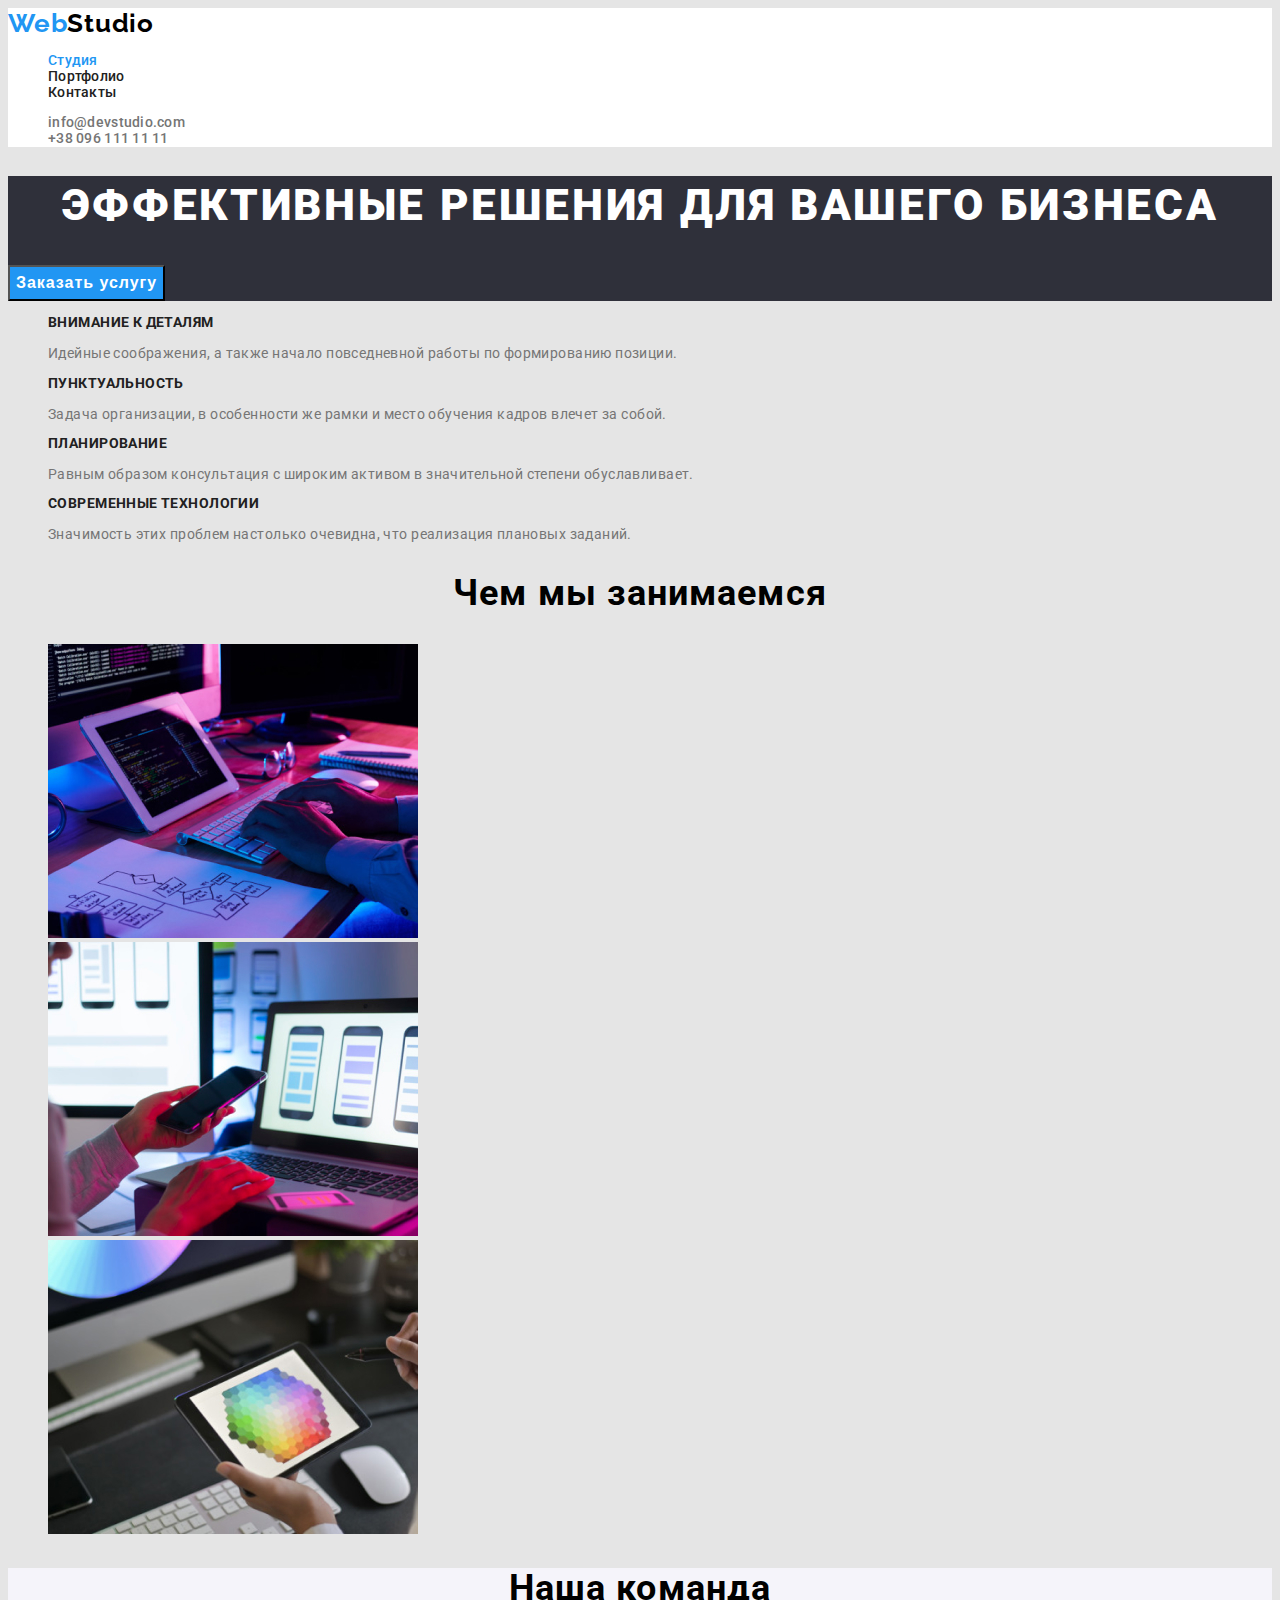
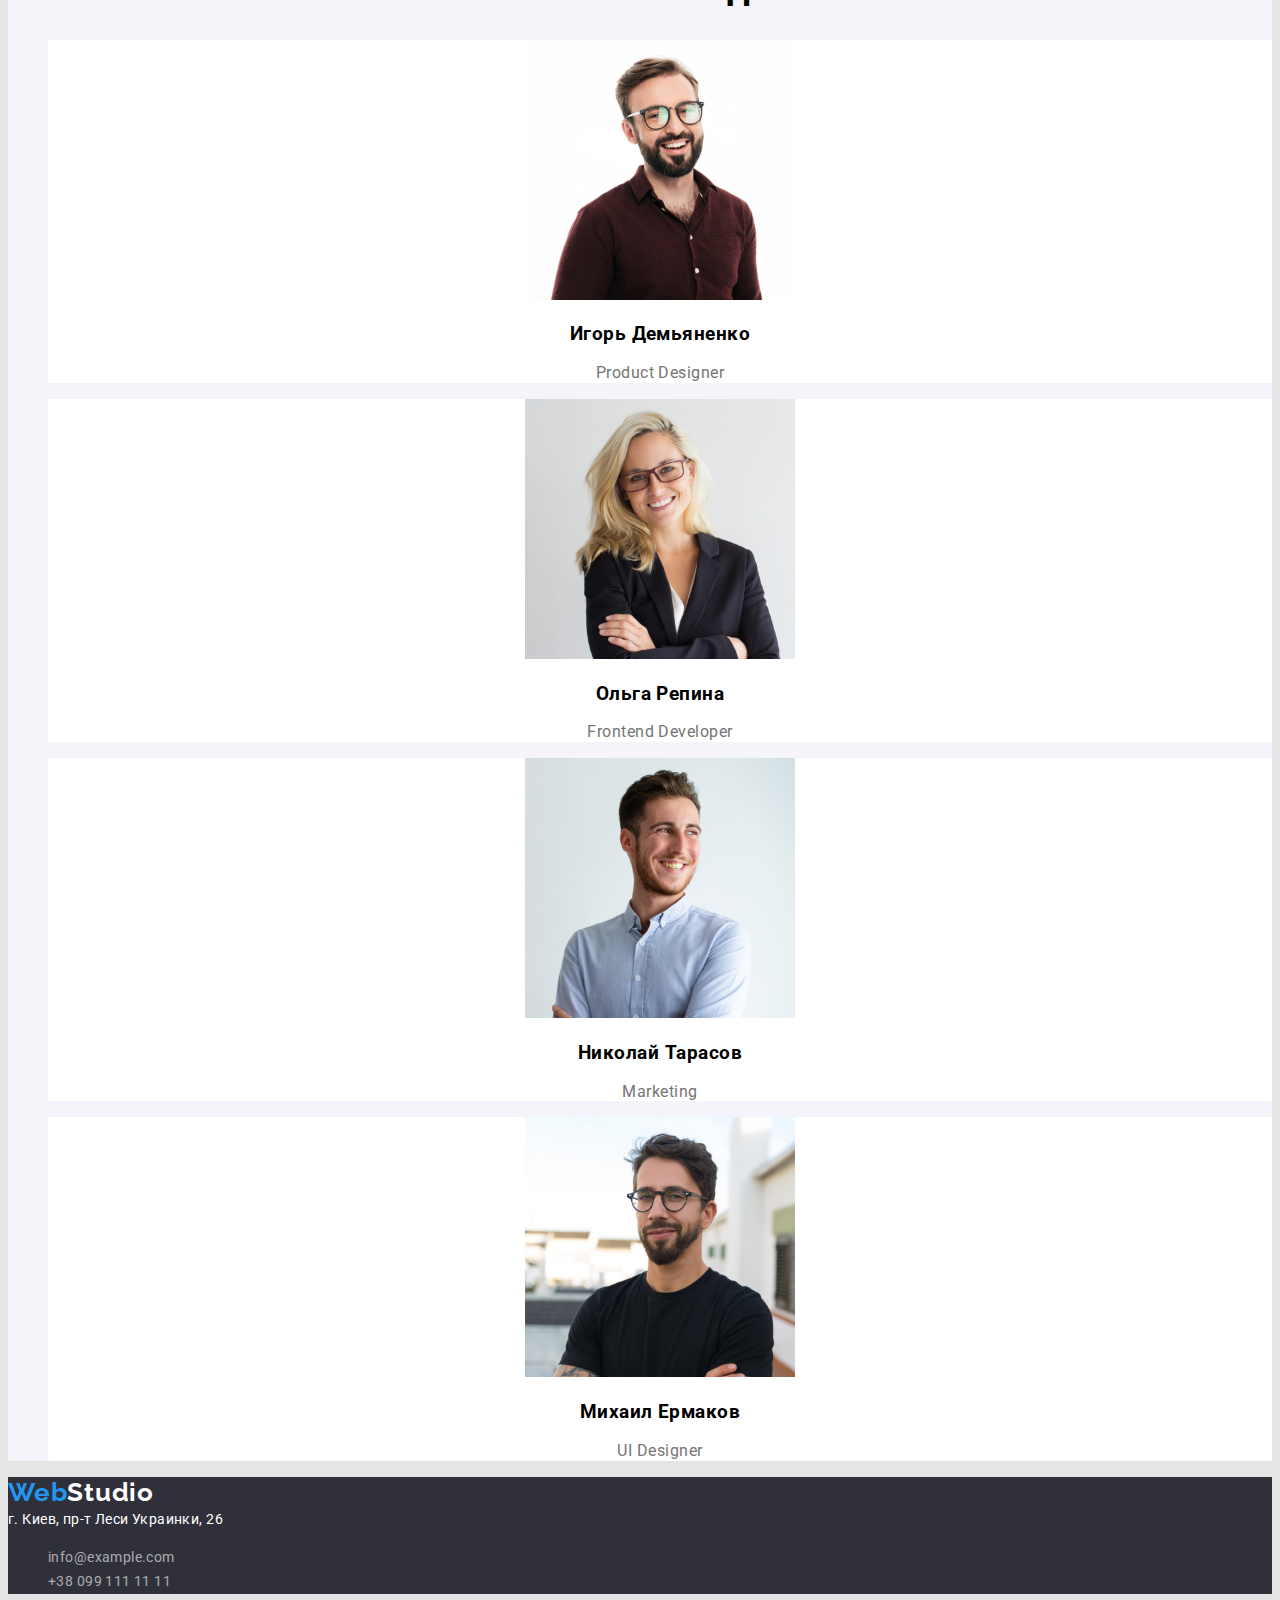
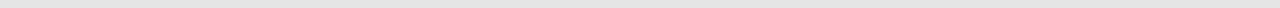
==== index.html @ dd188d8b "Added clone Homework#2" ====
<!DOCTYPE html>
<html lang="ru">
  <head>
    <meta charset="UTF-8" />
    <meta http-equiv="X-UA-Compatible" content="IE=edge" />
    <meta name="viewport" content="width=device-width, initial-scale=1.0" />
    <title>Веб студия</title>
    <link rel="preconnect" href="https://fonts.gstatic.com" />
    <link
      href="https://fonts.googleapis.com/css2?family=Raleway:wght@700&family=Roboto:wght@400;500;700;900&display=swap"
      rel="stylesheet"
    />
    <link
      rel="stylesheet"
      href="https://cdnjs.cloudflare.com/ajax/libs/modern-normalize/1.0.0/modern-normalize.min.css"
      integrity="sha512-ISS7cAi1PEhQ8jnbJpJZMd29NlhNj4AWYyLOSp2CE/CsHxTCu+r+t0D2yoJudVrd0/8fTVPUVDzY5Tvli75u/g=="
      crossorigin="anonymous"
    />
    <link rel="stylesheet" href="./css/styles.css" />
  </head>
  <body>
    <!-- HEADER -->
    <header class="header">
      <nav class="nav">
        <a class="logo link" href="./index.html" lang="en"
          >Web<span class="logo-black">Studio</span>
        </a>
        <ul class="nav-list list">
          <li class="nav-item">
            <a class="nav-link link current" href="./index.html">Студия</a>
          </li>
          <li class="nav-item">
            <a class="nav-link link" href="./portfolio.html">Портфолио</a>
          </li>
          <li class="nav-item">
            <a class="nav-link link" href="">Контакты</a>
          </li>
        </ul>
      </nav>
      <ul class="contact-list list">
        <li class="contact-item">
          <a class="contact-link link" href="mailto:info@devstudio.com"
            >info@devstudio.com
          </a>
        </li>
        <li class="contact-item">
          <a class="contact-link link" href="tel:+380961111111"
            >+38 096 111 11 11
          </a>
        </li>
      </ul>
    </header>

    <main>
      <!-- HERO -->
      <section class="hero">
        <h1 class="hero-title">Эффективные решения для вашего бизнеса</h1>
        <button class="modal-button" type="button">Заказать услугу</button>
      </section>
      <!-- ABOUT -->
      <section class="about">
        <h2 class="section-title title-hidden">Почему выбирают нас</h2>
        <ul class="about-list list">
          <li class="about-item">
            <h3 class="about-item-title">Внимание к деталям</h3>
            <p class="about-item-description">
              Идейные соображения, а также начало повседневной работы по
              формированию позиции.
            </p>
          </li>
          <li class="about-item">
            <h3 class="about-item-title">Пунктуальность</h3>
            <p class="about-item-description">
              Задача организации, в особенности же рамки и место обучения кадров
              влечет за собой.
            </p>
          </li>
          <li class="about-item">
            <h3 class="about-item-title">Планирование</h3>
            <p class="about-item-description">
              Равным образом консультация с широким активом в значительной
              степени обуславливает.
            </p>
          </li>
          <li class="about-item">
            <h3 class="about-item-title">Современные технологии</h3>
            <p class="about-item-description">
              Значимость этих проблем настолько очевидна, что реализация
              плановых заданий.
            </p>
          </li>
        </ul>
      </section>
      <!-- SERVICES -->
      <section class="services">
        <h2 class="section-title">Чем мы занимаемся</h2>
        <ul class="services-list list">
          <li class="services-item">
            <img
              src="./images/services/img.jpg"
              alt="верстка сайта"
              width="370"
              height="294"
            />
          </li>
          <li class="services-item">
            <img
              src="./images/services/img-1.jpg"
              alt="мобильная адаптация сайта"
              width="370"
              height="294"
            />
          </li>
          <li class="services-item">
            <img
              src="./images/services/img-2.jpg"
              alt="создание дизайна сайта"
              width="370"
              height="294"
            />
          </li>
        </ul>
      </section>
      <!-- OUR TEAM -->
      <section class="team">
        <h2 class="section-title">Наша команда</h2>
        <ul class="team-list list">
          <li class="team-card">
            <img
              src="./images/team/img.jpg"
              alt="Фото Игорь Демьяненко"
              width="270"
              height="260"
            />
            <h3 class="team-title">Игорь Демьяненко</h3>
            <p class="team-description" lang="en">Product Designer</p>
          </li>
          <li class="team-card">
            <img
              src="./images/team/img-1.jpg"
              alt="фото Ольга Репина"
              width="270"
              height="260"
            />
            <h3 class="team-title">Ольга Репина</h3>
            <p class="team-description" lang="en">Frontend Developer</p>
          </li>
          <li class="team-card">
            <img
              src="./images/team/img-2.jpg"
              alt="фото Николай Тарасов"
              width="270"
              height="260"
            />
            <h3 class="team-title">Николай Тарасов</h3>
            <p class="team-description" lang="en">Marketing</p>
          </li>
          <li class="team-card">
            <img
              src="./images/team/img-3.jpg"
              alt="фото Михаил Ермаков"
              width="270"
              height="260"
            />
            <h3 class="team-title">Михаил Ермаков</h3>
            <p class="team-description" lang="en">UI Designer</p>
          </li>
        </ul>
      </section>
    </main>
    <!-- FOOTER -->
    <footer class="footer">
      <a class="logo link" href="" lang="en"
        >Web<span class="logo-white">Studio</span>
      </a>
      <address class="address">
        <a
          class="address-link link"
          href="https://goo.gl/maps/NgNXpfJPbguRKjWw9"
          target="_blank"
          rel="noreferrer noopener"
          >г. Киев, пр-т Леси Украинки, 26
        </a>
        <ul class="footer-contact-list list">
          <li class="footer-contact-item">
            <a class="footer-contact-link link" href="mailto:info@example.com"
              >info@example.com
            </a>
          </li>
          <li class="footer-contact-item">
            <a class="footer-contact-link link" href="tel:+380991111111"
              >+38 099 111 11 11
            </a>
          </li>
        </ul>
      </address>
    </footer>
  </body>
</html>
---- css/styles.css ----
/* Roboto 900 700 500 400 */
/* Raleway 700 */
:root {
  --main-font: 'Roboto', sans-serif;
  --secondary-font: 'Raleway', sans-serif;
  --primary-text-color: #212121;
  --secondary-text-color: #757575;
  --white-color: #ffffff;
  --black-color: #000000;
  --accent-color: #2196f3;
  --body-bg-light: #e5e5e5;
  --body-bg-dark: #2f303a;
  --body-bg-accent: #f5f4fa;
}

body {
  font-family: var(--main-font);
  background-color: var(--body-bg-light);
}

.link {
  text-decoration: none;
}

.list {
  list-style: none;
}

/* ======= COMPONENTS ======= */
.logo {
  font-family: var(--secondary-font);
  font-weight: 700;
  font-size: 26px;
  line-height: 1.19;
  letter-spacing: 0.03em;
  color: var(--accent-color);
}

.hero,
.footer {
  background: var(--body-bg-dark);
}

.nav-list .current {
  color: var(--accent-color);
}

.section-title {
  font-weight: 700;
  font-size: 36px;
  line-height: 1.16;
  text-align: center;
  letter-spacing: 0.03em;
}
.title-hidden {
  display: none;
}
/* ======= END COMPONENTS ======= */

/* ======= HEADER ======= */
.header {
  background-color: var(--white-color);
}
.logo-black {
  color: var(--black-color);
}

.nav-list,
.contact-list {
  font-weight: 500;
  font-size: 14px;
  line-height: 1.14;
  letter-spacing: 0.02em;
}
.nav-link:hover,
.nav-link:focus,
.contact-link:hover,
.contact-link:focus {
  color: var(--accent-color);
}
.nav-link {
  color: var(--primary-text-color);
}
.contact-link {
  color: var(--secondary-text-color);
}
/* ======= END HEADER ======= */

/* ======= HERO ======= */

.hero-title {
  font-weight: 900;
  font-size: 44px;
  line-height: 1.36;
  text-align: center;
  letter-spacing: 0.06em;
  text-transform: uppercase;
  color: var(--white-color);
}
.modal-button {
  font-weight: 700;
  font-size: 16px;
  line-height: 1.87;
  letter-spacing: 0.06em;
  background-color: var(--accent-color);
  color: var(--white-color);
}
/* ======= END HERO ======= */

/* ======= ABOUT ======= */
.about-list,
.about-item-title {
  font-size: 14px;
  letter-spacing: 0.03em;
}
.about-item-title {
  font-weight: 700;
  line-height: 1.14;
  text-transform: uppercase;
  color: var(--primary-text-color);
}
.about-item-description {
  line-height: 1.17;
  color: var(--secondary-text-color);
}
/* ======= END ABOUT ======= */

/* ======= OUR TEAM ======= */
.team {
  background-color: var(--body-bg-accent);
}
.team-card {
  font-size: 16px;
  line-height: 1.18;
  text-align: center;
  letter-spacing: 0.03em;
  background-color: var(--white-color);
}
.team.title {
  font-weight: 500;
  color: var(--primary-text-color);
}

.team-description {
  color: var(--secondary-text-color);
}

/* ======= END OUR TEAM ======= */

/* ======= FOOTER ======= */
.logo-white {
  color: var(--white-color);
}
.address {
  font-style: normal;
  font-size: 14px;
  line-height: 1.71;
  letter-spacing: 0.03em;
}
.address-link {
  color: var(--white-color);
}
.footer-contact-link {
  color: rgba(255, 255, 255, 0.6);
}

/* ======= END FOOTER ======= */

/* ======= PORTFOLIO PAGE ======= */

/* ======= PORTFOLIO-FILTERS ======= */
.filter-button {
  font-weight: 500;
  font-size: 16px;
  line-height: 1.62;
  letter-spacing: 0.03em;
  color: var(--primary-text-color);
  background-color: var(--body-bg-accent);
  cursor: pointer;
}
.filter-button:hover,
.filter-button:focus {
  background-color: var(--accent-color);
  color: var(--white-color);
}
/* ======= END PORTFOLIO-FILTERS ======= */

/* ======= PORTFOLIO-GALLERY ======= */
.gallery-card {
  background-color: var(--white-color);
}
.gallery-card-title {
  font-weight: 700;
  font-size: 18px;
  line-height: 2;
  letter-spacing: 0.06em;
  color: var(--primary-text-color);
}
.gallery-card-description {
  font-size: 16px;
  line-height: 1.87;
  letter-spacing: 0.03em;
  color: var(--secondary-text-color);
}
/* ======= END PORTFOLIO-GALLERY ======= */
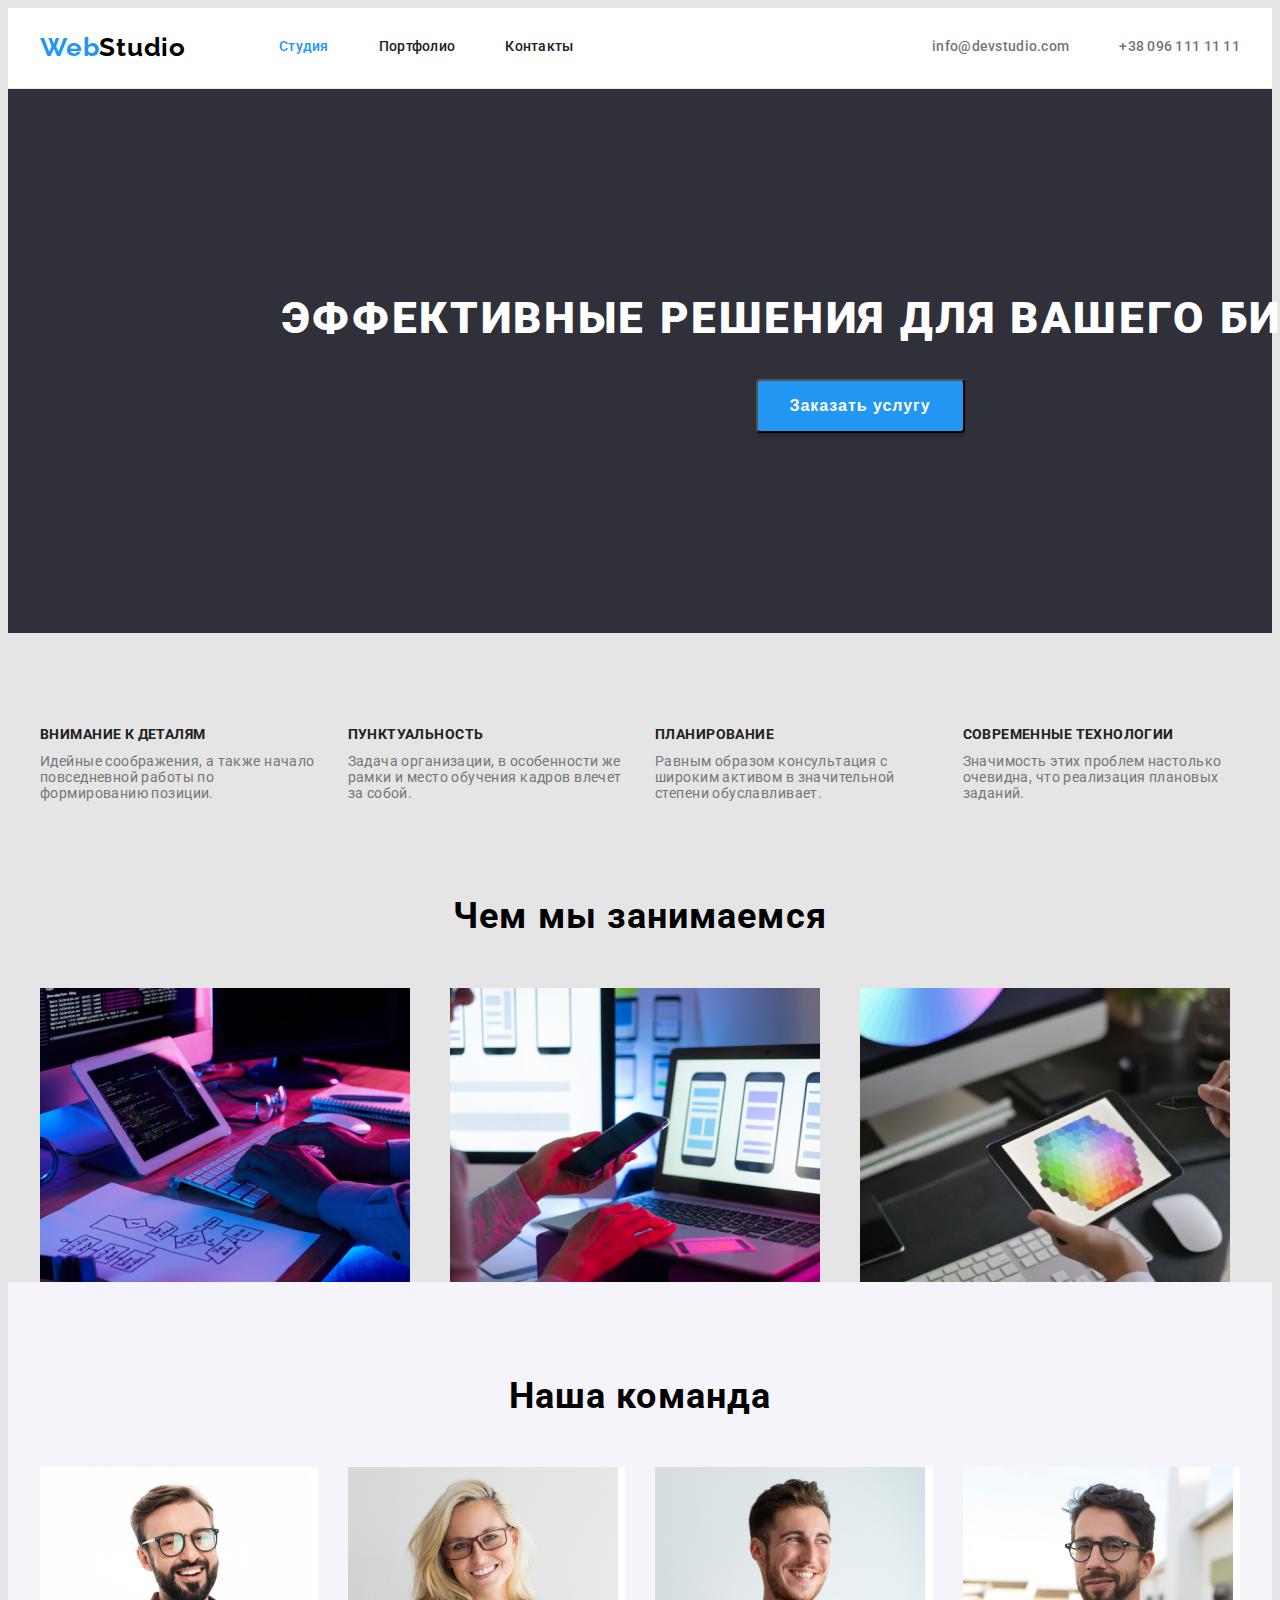
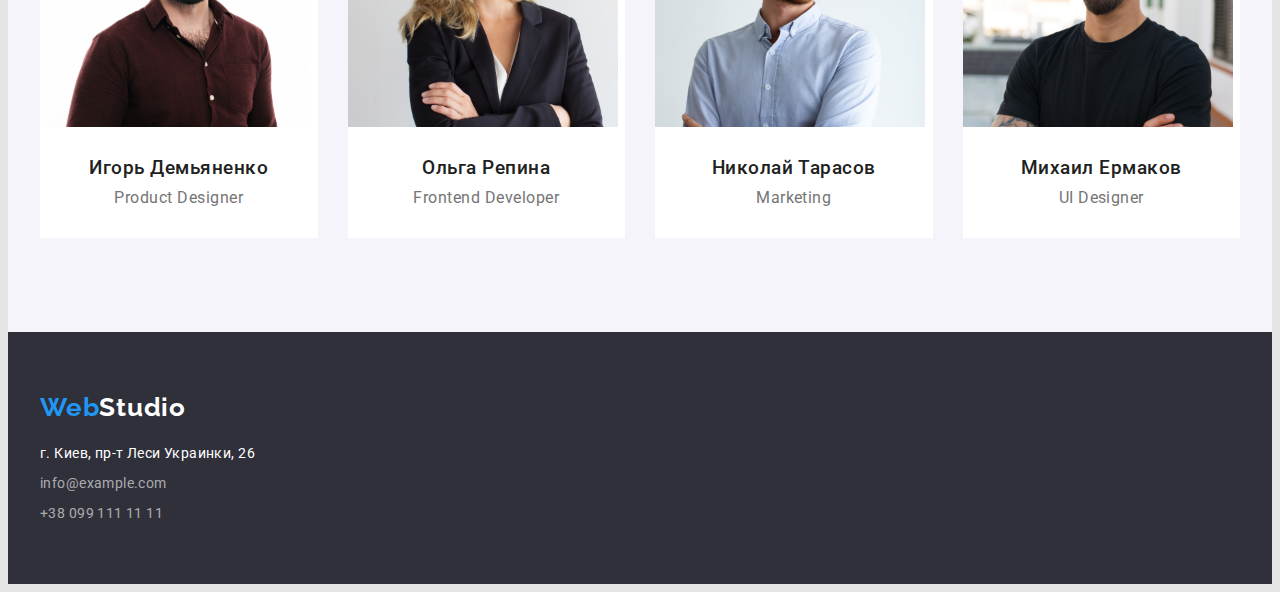
==== commit 582b662c: "Добавлены стили для геометрии + Flexbox" ====
--- a/index.html
+++ b/index.html
@@ -21,179 +21,155 @@
   <body>
     <!-- HEADER -->
     <header class="header">
-      <nav class="nav">
-        <a class="logo link" href="./index.html" lang="en"
-          >Web<span class="logo-black">Studio</span>
-        </a>
-        <ul class="nav-list list">
-          <li class="nav-item">
-            <a class="nav-link link current" href="./index.html">Студия</a>
+      <div class="container">
+        <nav class="nav">
+          <a class="logo link" href="./index.html" lang="en">Web<span class="logo-black">Studio</span>
+          </a>
+          <ul class="nav-list list">
+            <li class="nav-item">
+              <a class="nav-link link current" href="./index.html">Студия</a>
+            </li>
+            <li class="nav-item">
+              <a class="nav-link link" href="./portfolio.html">Портфолио</a>
+            </li>
+            <li class="nav-item">
+              <a class="nav-link link" href="">Контакты</a>
+            </li>
+          </ul>
+        </nav>
+        <ul class="contact-list list">
+          <li class="contact-item">
+            <a class="contact-link link" href="mailto:info@devstudio.com">info@devstudio.com
+            </a>
           </li>
-          <li class="nav-item">
-            <a class="nav-link link" href="./portfolio.html">Портфолио</a>
-          </li>
-          <li class="nav-item">
-            <a class="nav-link link" href="">Контакты</a>
+          <li class="contact-item">
+            <a class="contact-link link" href="tel:+380961111111">+38 096 111 11 11
+            </a>
           </li>
         </ul>
-      </nav>
-      <ul class="contact-list list">
-        <li class="contact-item">
-          <a class="contact-link link" href="mailto:info@devstudio.com"
-            >info@devstudio.com
-          </a>
-        </li>
-        <li class="contact-item">
-          <a class="contact-link link" href="tel:+380961111111"
-            >+38 096 111 11 11
-          </a>
-        </li>
-      </ul>
+      </div>
     </header>
 
     <main>
       <!-- HERO -->
       <section class="hero">
-        <h1 class="hero-title">Эффективные решения для вашего бизнеса</h1>
-        <button class="modal-button" type="button">Заказать услугу</button>
+       <div class="container">
+          <h1 class="hero-title">Эффективные решения для вашего бизнеса</h1>
+          <button class="modal-button" type="button">Заказать услугу</button>
+       </div>
       </section>
       <!-- ABOUT -->
       <section class="about">
-        <h2 class="section-title title-hidden">Почему выбирают нас</h2>
-        <ul class="about-list list">
-          <li class="about-item">
-            <h3 class="about-item-title">Внимание к деталям</h3>
-            <p class="about-item-description">
-              Идейные соображения, а также начало повседневной работы по
-              формированию позиции.
-            </p>
-          </li>
-          <li class="about-item">
-            <h3 class="about-item-title">Пунктуальность</h3>
-            <p class="about-item-description">
-              Задача организации, в особенности же рамки и место обучения кадров
-              влечет за собой.
-            </p>
-          </li>
-          <li class="about-item">
-            <h3 class="about-item-title">Планирование</h3>
-            <p class="about-item-description">
-              Равным образом консультация с широким активом в значительной
-              степени обуславливает.
-            </p>
-          </li>
-          <li class="about-item">
-            <h3 class="about-item-title">Современные технологии</h3>
-            <p class="about-item-description">
-              Значимость этих проблем настолько очевидна, что реализация
-              плановых заданий.
-            </p>
-          </li>
-        </ul>
+       <div class="container">
+          <h2 class="section-title visually-hidden">Почему выбирают нас</h2>
+          <ul class="about-list list">
+            <li class="about-item">
+              <h3 class="about-item-title">Внимание к деталям</h3>
+              <p class="about-item-description">
+                Идейные соображения, а также начало повседневной работы по
+                формированию позиции.
+              </p>
+            </li>
+            <li class="about-item">
+              <h3 class="about-item-title">Пунктуальность</h3>
+              <p class="about-item-description">
+                Задача организации, в особенности же рамки и место обучения кадров
+                влечет за собой.
+              </p>
+            </li>
+            <li class="about-item">
+              <h3 class="about-item-title">Планирование</h3>
+              <p class="about-item-description">
+                Равным образом консультация с широким активом в значительной
+                степени обуславливает.
+              </p>
+            </li>
+            <li class="about-item">
+              <h3 class="about-item-title">Современные технологии</h3>
+              <p class="about-item-description">
+                Значимость этих проблем настолько очевидна, что реализация
+                плановых заданий.
+              </p>
+            </li>
+          </ul>
+       </div>
       </section>
       <!-- SERVICES -->
       <section class="services">
-        <h2 class="section-title">Чем мы занимаемся</h2>
-        <ul class="services-list list">
-          <li class="services-item">
-            <img
-              src="./images/services/img.jpg"
-              alt="верстка сайта"
-              width="370"
-              height="294"
-            />
-          </li>
-          <li class="services-item">
-            <img
-              src="./images/services/img-1.jpg"
-              alt="мобильная адаптация сайта"
-              width="370"
-              height="294"
-            />
-          </li>
-          <li class="services-item">
-            <img
-              src="./images/services/img-2.jpg"
-              alt="создание дизайна сайта"
-              width="370"
-              height="294"
-            />
-          </li>
-        </ul>
+        <div class="container">
+          <h2 class="section-title">Чем мы занимаемся</h2>
+          <ul class="services-list list">
+            <li class="services-item">
+              <img src="./images/services/img.jpg" alt="верстка сайта" width="370" height="294" />
+            </li>
+            <li class="services-item">
+              <img src="./images/services/img-1.jpg" alt="мобильная адаптация сайта" width="370" height="294" />
+            </li>
+            <li class="services-item">
+              <img src="./images/services/img-2.jpg" alt="создание дизайна сайта" width="370" height="294" />
+            </li>
+          </ul>
+        </div>
       </section>
       <!-- OUR TEAM -->
       <section class="team">
-        <h2 class="section-title">Наша команда</h2>
-        <ul class="team-list list">
-          <li class="team-card">
-            <img
-              src="./images/team/img.jpg"
-              alt="Фото Игорь Демьяненко"
-              width="270"
-              height="260"
-            />
-            <h3 class="team-title">Игорь Демьяненко</h3>
-            <p class="team-description" lang="en">Product Designer</p>
-          </li>
-          <li class="team-card">
-            <img
-              src="./images/team/img-1.jpg"
-              alt="фото Ольга Репина"
-              width="270"
-              height="260"
-            />
-            <h3 class="team-title">Ольга Репина</h3>
-            <p class="team-description" lang="en">Frontend Developer</p>
-          </li>
-          <li class="team-card">
-            <img
-              src="./images/team/img-2.jpg"
-              alt="фото Николай Тарасов"
-              width="270"
-              height="260"
-            />
-            <h3 class="team-title">Николай Тарасов</h3>
-            <p class="team-description" lang="en">Marketing</p>
-          </li>
-          <li class="team-card">
-            <img
-              src="./images/team/img-3.jpg"
-              alt="фото Михаил Ермаков"
-              width="270"
-              height="260"
-            />
-            <h3 class="team-title">Михаил Ермаков</h3>
-            <p class="team-description" lang="en">UI Designer</p>
-          </li>
-        </ul>
+        <div class="container">
+          <h2 class="section-title">Наша команда</h2>
+          <ul class="team-list list">
+            <li class="team-card">
+              <img src="./images/team/img.jpg" alt="Фото Игорь Демьяненко" width="270" height="260" />
+              <div class="team-card-content">
+                <h3 class="team-title">Игорь Демьяненко</h3>
+              <p class="team-description" lang="en">Product Designer</p>
+              </div>
+            </li>
+            <li class="team-card">
+              <img src="./images/team/img-1.jpg" alt="фото Ольга Репина" width="270" height="260" />
+              <div class="team-card-content">
+                <h3 class="team-title">Ольга Репина</h3>
+              <p class="team-description" lang="en">Frontend Developer</p>
+              </div>
+            </li>
+            <li class="team-card">
+              <img src="./images/team/img-2.jpg" alt="фото Николай Тарасов" width="270" height="260" />
+              <div class="team-card-content">
+                <h3 class="team-title">Николай Тарасов</h3>
+              <p class="team-description" lang="en">Marketing</p>
+              </div>
+            </li>
+            <li class="team-card">
+              <img src="./images/team/img-3.jpg" alt="фото Михаил Ермаков" width="270" height="260" />
+              <div class="team-card-content">
+                <h3 class="team-title">Михаил Ермаков</h3>
+              <p class="team-description" lang="en">UI Designer</p>
+              </div>
+            </li>
+          </ul>
+        </div>
       </section>
     </main>
     <!-- FOOTER -->
     <footer class="footer">
-      <a class="logo link" href="" lang="en"
-        >Web<span class="logo-white">Studio</span>
-      </a>
-      <address class="address">
-        <a
-          class="address-link link"
-          href="https://goo.gl/maps/NgNXpfJPbguRKjWw9"
-          target="_blank"
-          rel="noreferrer noopener"
-          >г. Киев, пр-т Леси Украинки, 26
+     <div class="container">
+        <a class="logo link" href="" lang="en">Web<span class="logo-white">Studio</span>
         </a>
-        <ul class="footer-contact-list list">
-          <li class="footer-contact-item">
-            <a class="footer-contact-link link" href="mailto:info@example.com"
-              >info@example.com
-            </a>
-          </li>
-          <li class="footer-contact-item">
-            <a class="footer-contact-link link" href="tel:+380991111111"
-              >+38 099 111 11 11
-            </a>
-          </li>
-        </ul>
-      </address>
+        <address class="address">
+          <ul class="footer-contact-list list">
+            <li class="footer-contact-item">
+              <a class="address-link link" href="https://goo.gl/maps/NgNXpfJPbguRKjWw9" target="_blank" rel="noreferrer noopener">г. Киев, пр-т Леси Украинки, 26
+              </a>
+            </li>
+            <li class="footer-contact-item">
+              <a class="footer-contact-link link" href="mailto:info@example.com">info@example.com
+              </a>
+            </li>
+            <li class="footer-contact-item">
+              <a class="footer-contact-link link" href="tel:+380991111111">+38 099 111 11 11
+              </a>
+            </li>
+          </ul>
+        </address>
+     </div>
     </footer>
   </body>
 </html>
--- a/css/styles.css
+++ b/css/styles.css
@@ -1,8 +1,8 @@
 /* Roboto 900 700 500 400 */
 /* Raleway 700 */
 :root {
-  --main-font: 'Roboto', sans-serif;
-  --secondary-font: 'Raleway', sans-serif;
+  --main-font: "Roboto", sans-serif;
+  --secondary-font: "Raleway", sans-serif;
   --primary-text-color: #212121;
   --secondary-text-color: #757575;
   --white-color: #ffffff;
@@ -11,12 +11,36 @@
   --body-bg-light: #e5e5e5;
   --body-bg-dark: #2f303a;
   --body-bg-accent: #f5f4fa;
+  --section-pt: 94px;
+  --section-pb: 94px;
+  --card-gap: 30px;
 }
 
 body {
   font-family: var(--main-font);
   background-color: var(--body-bg-light);
 }
+h1,
+h2,
+h3,
+h4,
+h5,
+h6,
+p {
+  margin: 0;
+}
+
+ul,
+ol {
+  margin: 0;
+  padding: 0;
+}
+
+img {
+  display: block;
+  max-width: 100%;
+  height: auto;
+}
 
 .link {
   text-decoration: none;
@@ -24,6 +48,24 @@
 
 .list {
   list-style: none;
+}
+
+.visually-hidden {
+  position: absolute !important;
+  clip: rect(1px 1px 1px 1px); /* IE6, IE7 */
+  clip: rect(1px, 1px, 1px, 1px);
+  padding: 0 !important;
+  border: 0 !important;
+  height: 1px !important;
+  width: 1px !important;
+  overflow: hidden;
+}
+
+.container {
+  width: 1200px;
+  margin: 0 auto;
+  padding-left: 15px;
+  padding-right: 15px;
 }
 
 /* ======= COMPONENTS ======= */
@@ -46,32 +88,60 @@
 }
 
 .section-title {
+  margin-bottom: 50px;
+
   font-weight: 700;
   font-size: 36px;
   line-height: 1.16;
   text-align: center;
   letter-spacing: 0.03em;
 }
-.title-hidden {
-  display: none;
-}
+
 /* ======= END COMPONENTS ======= */
 
 /* ======= HEADER ======= */
 .header {
   background-color: var(--white-color);
 }
+.logo {
+  margin-right: 93px;
+}
 .logo-black {
   color: var(--black-color);
 }
 
+.header {
+  padding-top: 24px;
+  padding-bottom: 25px;
+  border-bottom: 1px solid #ececec;
+}
+
+.header .container {
+  display: flex;
+  align-items: center;
+}
+
 .nav-list,
-.contact-list {
+.contact-list,
+.nav {
+  display: flex;
+  align-items: center;
+
   font-weight: 500;
   font-size: 14px;
   line-height: 1.14;
   letter-spacing: 0.02em;
 }
+
+.contact-list {
+  margin-left: auto;
+}
+
+.nav-list .nav-item + .nav-item,
+.contact-list .contact-item + .contact-item {
+  margin-left: 50px;
+}
+
 .nav-link:hover,
 .nav-link:focus,
 .contact-link:hover,
@@ -87,8 +157,18 @@
 /* ======= END HEADER ======= */
 
 /* ======= HERO ======= */
+.hero .container {
+  padding-top: 200px;
+  padding-bottom: 200px;
+  padding-left: 252px;
+  padding-right: 252px;
+
+  text-align: center;
+}
 
 .hero-title {
+  margin-bottom: 30px;
+
   font-weight: 900;
   font-size: 44px;
   line-height: 1.36;
@@ -98,22 +178,48 @@
   color: var(--white-color);
 }
 .modal-button {
+  min-width: 200px;
+  padding: 10px 32px;
+  border-radius: 4px;
+  box-shadow: 0px 4px 4px rgba(0, 0, 0, 0.15);
+  background-color: var(--accent-color);
+
   font-weight: 700;
   font-size: 16px;
   line-height: 1.87;
   letter-spacing: 0.06em;
-  background-color: var(--accent-color);
+
   color: var(--white-color);
 }
 /* ======= END HERO ======= */
 
 /* ======= ABOUT ======= */
+.about .container {
+  padding-top: var(--section-pt);
+}
+
 .about-list,
 .about-item-title {
   font-size: 14px;
   letter-spacing: 0.03em;
 }
+
+.about-list {
+  display: flex;
+  flex-wrap: wrap;
+  margin-left: calc(-1 * var(--card-gap));
+  margin-top: calc(-1 * var(--card-gap));
+}
+
+.about-item {
+  flex-basis: calc(100% / 4 - var(--card-gap));
+  margin-left: var(--card-gap);
+  margin-top: var(--card-gap);
+}
+
 .about-item-title {
+  margin-bottom: 10px;
+
   font-weight: 700;
   line-height: 1.14;
   text-transform: uppercase;
@@ -125,18 +231,60 @@
 }
 /* ======= END ABOUT ======= */
 
+/* ======= SERVICES ======= */
+.services .container {
+  padding-top: var(--section-pt);
+}
+.services-list {
+  display: flex;
+  flex-wrap: wrap;
+  margin-left: calc(-1 * var(--card-gap));
+  margin-top: calc(-1 * var(--card-gap));
+  /* justify-content: space-between; */
+}
+.services-item {
+  flex-basis: calc(100% / 3 - var(--card-gap));
+  margin-left: var(--card-gap);
+  margin-top: var(--card-gap);
+}
+
+/* ======= END SERVICES  ======= */
+
 /* ======= OUR TEAM ======= */
 .team {
   background-color: var(--body-bg-accent);
 }
+.team .container {
+  padding-top: var(--section-pt);
+  padding-bottom: var(--section-pb);
+}
+
+.team-list {
+  display: flex;
+  flex-wrap: wrap;
+  margin-left: calc(-1 * var(--card-gap));
+  margin-top: calc(-1 * var(--card-gap));
+}
+
 .team-card {
+  flex-basis: calc(100% / 4 - var(--card-gap));
+  margin-left: var(--card-gap);
+  margin-top: var(--card-gap);
+
   font-size: 16px;
   line-height: 1.18;
   text-align: center;
   letter-spacing: 0.03em;
+
   background-color: var(--white-color);
 }
-.team.title {
+.team-card-content {
+  padding-top: var(--card-gap);
+  padding-bottom: var(--card-gap);
+}
+.team-title {
+  margin-bottom: 10px;
+
   font-weight: 500;
   color: var(--primary-text-color);
 }
@@ -148,15 +296,32 @@
 /* ======= END OUR TEAM ======= */
 
 /* ======= FOOTER ======= */
+.footer .container {
+  padding-top: 60px;
+  padding-bottom: 60px;
+}
+
+.footer-contact-list {
+  margin-bottom: -9px;
+}
+
+.footer-contact-item {
+  margin-bottom: 9px;
+}
+
 .logo-white {
+  display: inline-block;
+  margin-bottom: 20px;
+
   color: var(--white-color);
 }
 .address {
   font-style: normal;
   font-size: 14px;
-  line-height: 1.71;
-  letter-spacing: 0.03em;
-}
+  line-height: 1.5;
+  letter-spacing: 0.03em;
+}
+
 .address-link {
   color: var(--white-color);
 }
@@ -167,9 +332,32 @@
 /* ======= END FOOTER ======= */
 
 /* ======= PORTFOLIO PAGE ======= */
+.gallery {
+  padding-top: var(--section-pt);
+  padding-bottom: var(--section-pb);
+}
 
 /* ======= PORTFOLIO-FILTERS ======= */
+
+.filter-list {
+  display: flex;
+  padding-bottom: 34px;
+  justify-content: center;
+}
+
+.filter-item {
+  display: block;
+}
+
+.filter-list .filter-item + .filter-item {
+  margin-left: 8px;
+}
+
 .filter-button {
+  padding: 6px 22px;
+  border-radius: 4px;
+  border: none;
+
   font-weight: 500;
   font-size: 16px;
   line-height: 1.62;
@@ -186,9 +374,31 @@
 /* ======= END PORTFOLIO-FILTERS ======= */
 
 /* ======= PORTFOLIO-GALLERY ======= */
+
+.gallery-list {
+  display: flex;
+  flex-wrap: wrap;
+
+  margin-top: calc(-1 * var(--card-gap));
+  margin-left: calc(-1 * var(--card-gap));
+}
+
 .gallery-card {
+  flex-basis: calc(100% / 3 - var(--card-gap));
+  margin-left: var(--card-gap);
+  margin-top: var(--card-gap);
+
+  border: 1px solid #eeeeee;
   background-color: var(--white-color);
 }
+
+.card-content {
+  padding-top: 20px;
+  padding-bottom: 20px;
+  padding-left: 24px;
+  padding-right: 24px;
+}
+
 .gallery-card-title {
   font-weight: 700;
   font-size: 18px;
